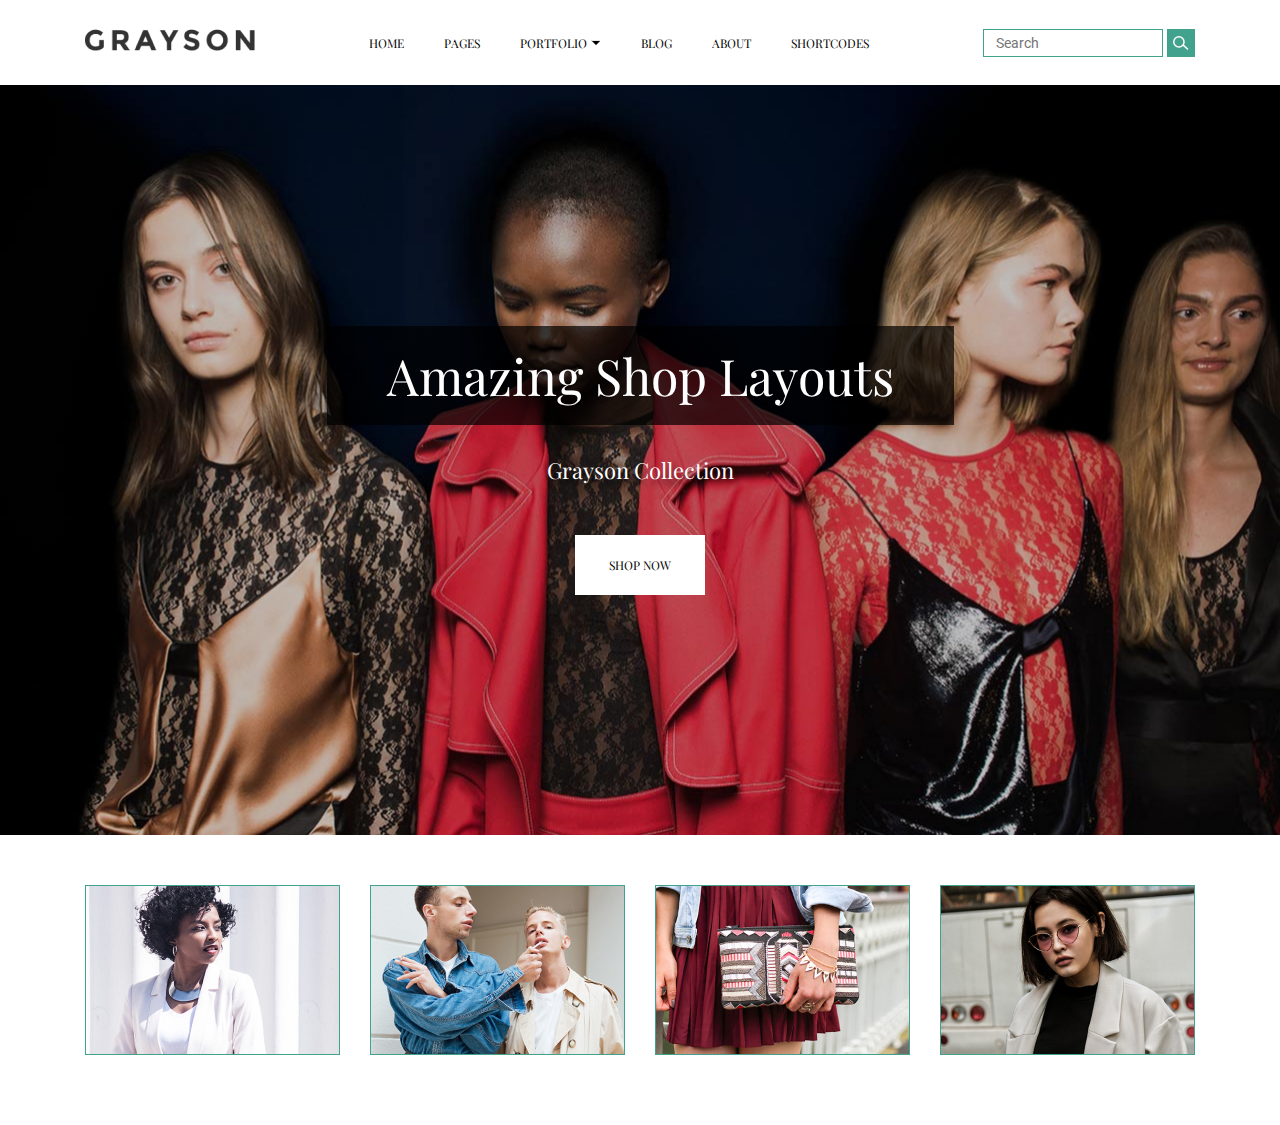
==== index.html @ a1cb7b7c "grayson" ====
<!DOCTYPE html>
<html lang="en">
<head>
    <meta charset="UTF-8">
    <meta http-equiv="X-UA-Compatible" content="IE=edge">
    <meta name="viewport" content="width=device-width, initial-scale=1.0">
    <title>Document</title>
    <link rel="stylesheet" href="styles/style.css">
    <link rel="stylesheet" href="styles/fonts.css">
</head>
<body>
    <header class="header">
        <nav class="header__nav">
            <div class="container">
                <div class="header__nav-box">
                    <a href="#" class="logo">
                        <img src="images/logo.png" alt="">
                    </a>
                    <ul class="header__nav-list">
                        <li><a href="#" class="header__nav-link">HOME</a></li>
                        <li><a href="#" class="header__nav-link">PAGES</a></li>
                        <li class="header__nav-li">
                            <a href="#" class="header__nav-link">
                                PORTFOLIO
                                <img src="images/arrow.svg" alt="">
                            </a>
                            <ul class="header__nav-drop">
                                <li><a href="#" class="header__nav-drop-link">SHOP</a></li>
                                <li><a href="#" class="header__nav-drop-link line">FASHION</a></li>
                                <li><a href="#" class="header__nav-drop-link">GALLERY</a></li>
                            </ul>
                        </li>
                        <li><a href="#" class="header__nav-link">BLOG</a></li>
                        <li><a href="#" class="header__nav-link">ABOUT</a></li>
                        <li><a href="#" class="header__nav-link">SHORTCODES</a></li>
                    </ul>
                    <form  class="header__form">
                        <input placeholder="Search" type="text" class="header__form-input">
                        <button class="header__form-btn">
                           <img src="images/search.svg" alt=""> 
                        </button>
                    </form>
                </div>
            </div>
        </nav>
        <div class="header__content">
            <h1 class="header__content-title">Amazing Shop Layouts</h1>
            <p class="header__content-text">
                Grayson Collection</p>
            <a href="#" class="header__content-link">SHOP NOW</a>
        </div>
    </header>
    <main class="main">
        <section class="commerce">
            <div class="container">
                <div class="commerce__box">
                    <div class="commerce__box-item">
                        <img src="images/commerce1.jpg" alt="" class="commerce__box-img">
                        <h2 class="commerce__box-title">Barcelona</h2>
                    </div>
                    <div class="commerce__box-item">
                        <img src="images/commerce2.jpg" alt="" class="commerce__box-img">
                        <h2 class="commerce__box-title">Milano</h2>
                    </div>
                    <div class="commerce__box-item">
                        <img src="images/commerce3.jpg" alt="" class="commerce__box-img">
                        <h2 class="commerce__box-title">Parij</h2>
                    </div>
                    <div class="commerce__box-item">
                        <img src="images/commerce4.jpg" alt="" class="commerce__box-img">
                        <h2 class="commerce__box-title">Rome</h2>
                    </div>
                </div>
            </div>
        </section>
    </main>
</body>
</html>
---- styles/style.css ----
*{
    margin: 0;
    padding: 0;
    box-sizing: border-box;
}
a{
    text-decoration: none;
}
ul{
    list-style: none;
}
.container{
    max-width: 1140px;
    width: 100%;
    margin: 0 auto;
    padding: 0 15px;
}
.header__nav-box{
    display: flex;
    justify-content: space-between;
    align-items: center;
}
.header__nav-list{
    display: flex;
    gap: 40px;
}
.header__nav-link,
.header__nav-drop-link{
    color: #000;
font-family: 'PR';
font-size: 12px;
font-weight: 400;
display: flex;
align-items: center;
gap: 4px;
}
.header__nav{
    padding: 25px 0;
    background: #FFF;
}
.header__form{
    display: flex;
    gap: 4px;
}
.header__form-input{
    border: 1px solid #41A28E;
    max-width: 180px;
    width: 100%;
    height: 28px;
    outline: none;
    padding: 0 12px;
    color: #4B4848;
    font-family: 'RR';
    font-size: 14px;
    font-weight: 400;
}
.header__form-btn{
    background: #41A28E;
    width: 28px;
    height: 28px;
   border: none;
   display: flex;
   justify-content: center;
   align-items: center;
}
.header__content{
    background: url(../images/bg.jpg)no-repeat center /cover;
    height: 750px;
    display: flex;
    justify-content: center;
    align-items: center;
    flex-direction: column;
}
.header__content-title{
    color: #FFF;
font-family:'PR' ;
font-size: 50px;
font-weight: 400;
background: rgba(0, 0, 0, 0.70);
padding: 16px 60px;
}
.header__content-text{
    color: #FFF;
text-shadow: 6px 6px 5px rgba(0, 0, 0, 0.38);
font-family: 'PR';
font-size: 22px;
font-weight: 400;
margin-top: 30px;
margin-bottom: 50px;
}
.header__content-link{
    color: #000;
font-family: 'PR';
font-size: 12px;
font-weight: 400;
width: 130px;
height: 60px;
background: #FFF;
display: flex;
justify-content: center;
align-items: center;
transition: all 500ms;
}
.header__content-link:hover{
    background: #41A28E;
    color: #FFF;
}
.header__nav-drop{
    border-radius: 2px;
    border: 1px solid #E5E5E5;
    background: #FFF;
    width: 160px;
    position: absolute;
    left: 0;
    top: 16px;
    opacity: 0;
    z-index: -2;
}
.header__nav-drop-link{
    padding: 12px 30px;
}
.header__nav-drop-link.line{
    border-top: 1px solid #E5E5E5;
    border-bottom: 1px solid #E5E5E5;
}
.header__nav-li{
    position: relative;
}
.header__nav-li:hover  .header__nav-drop{
    opacity: 1;
    z-index: 2;  
}
.header__nav-li:hover  img{
    transform: rotate(180deg);
}
.header__nav-drop-link:hover{
    color: #FFF;
    background: #41A28E;
}
.commerce{
    padding-top: 50px;
    padding-bottom: 70px;
}
.commerce__box-item{
    max-width: 255px;
    width: 100%;
    position: relative;
    cursor: pointer;
    overflow: hidden;
    
}
.commerce__box-img{
    width: 100%;
    display: block;
}
.commerce__box{
    display: flex;
    justify-content: space-between;
}
.commerce__box-title{
    color: #FFF;
text-align: center;
font-family: 'PR';
font-size: 25px;
font-weight: 400;
background: rgba(75, 72, 72, 0.70);
position: absolute;
left: 0;
bottom: -20%;
width: 100%;
transition: all 500ms;
}
.commerce__box-item:hover  .commerce__box-title{
    bottom: 0;
}
---- styles/fonts.css ----
@font-face {
    font-family: 'PR';
    src: url(../fonts/PlayfairDisplay-Regular.ttf);
}
@font-face {
    font-family: 'RR';
    src: url(../fonts/Roboto-Regular.ttf);
}
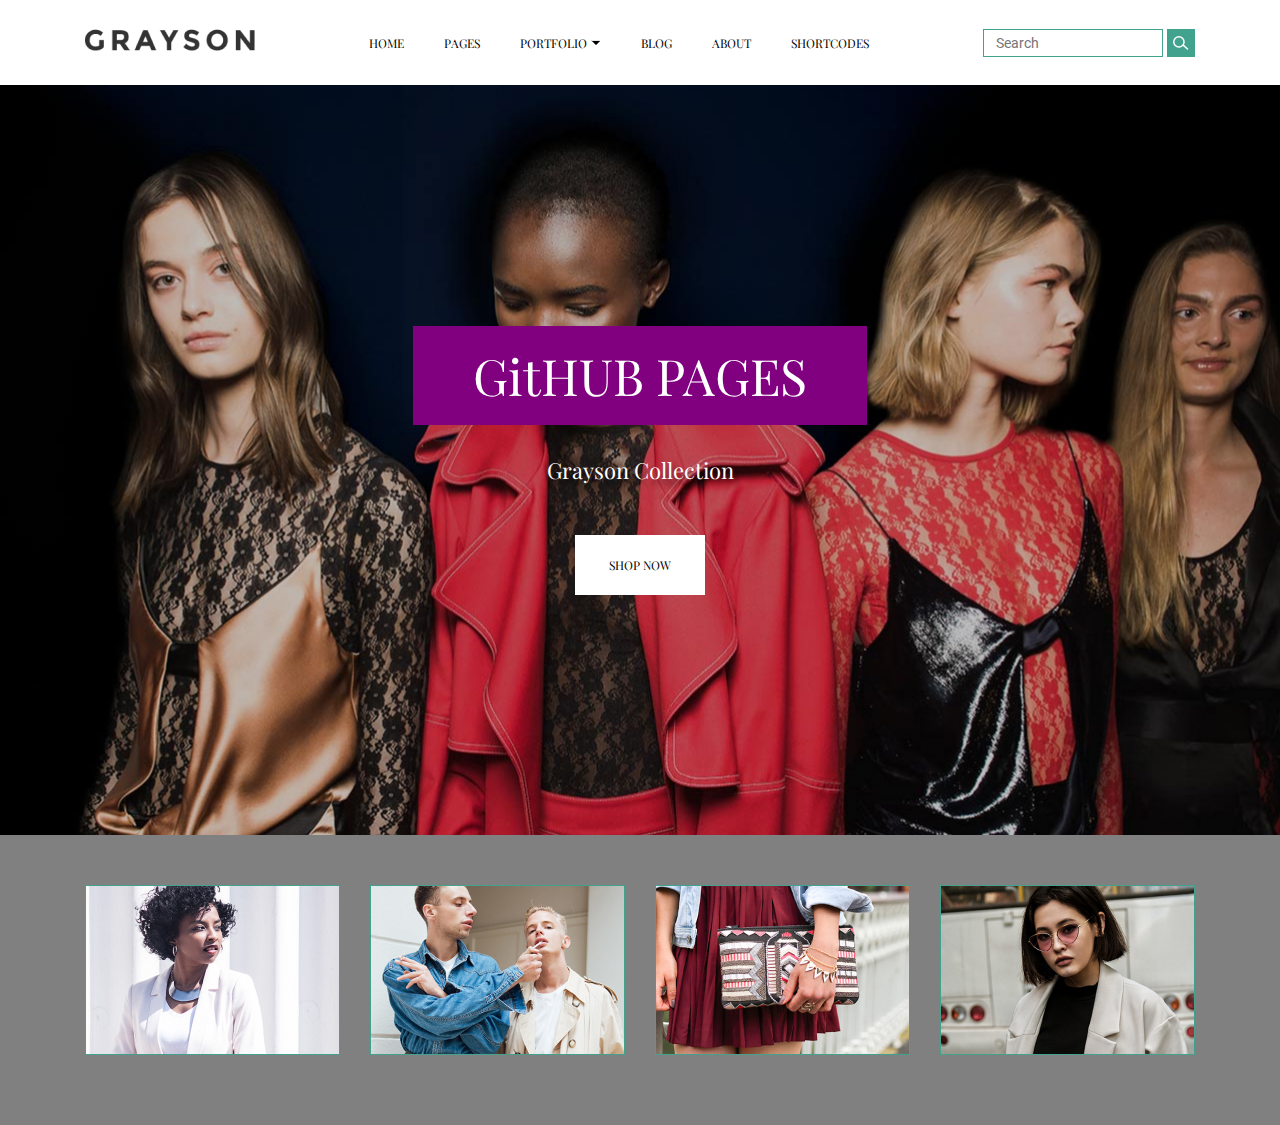
==== commit a933dfd4: "new" ====
--- a/index.html
+++ b/index.html
@@ -44,7 +44,7 @@
             </div>
         </nav>
         <div class="header__content">
-            <h1 class="header__content-title">Amazing Shop Layouts</h1>
+            <h1 class="header__content-title">GitHUB PAGES</h1>
             <p class="header__content-text">
                 Grayson Collection</p>
             <a href="#" class="header__content-link">SHOP NOW</a>
--- a/styles/style.css
+++ b/styles/style.css
@@ -76,8 +76,11 @@
 font-family:'PR' ;
 font-size: 50px;
 font-weight: 400;
-background: rgba(0, 0, 0, 0.70);
+background: purple;
 padding: 16px 60px;
+}
+body{
+    background: gray;
 }
 .header__content-text{
     color: #FFF;
